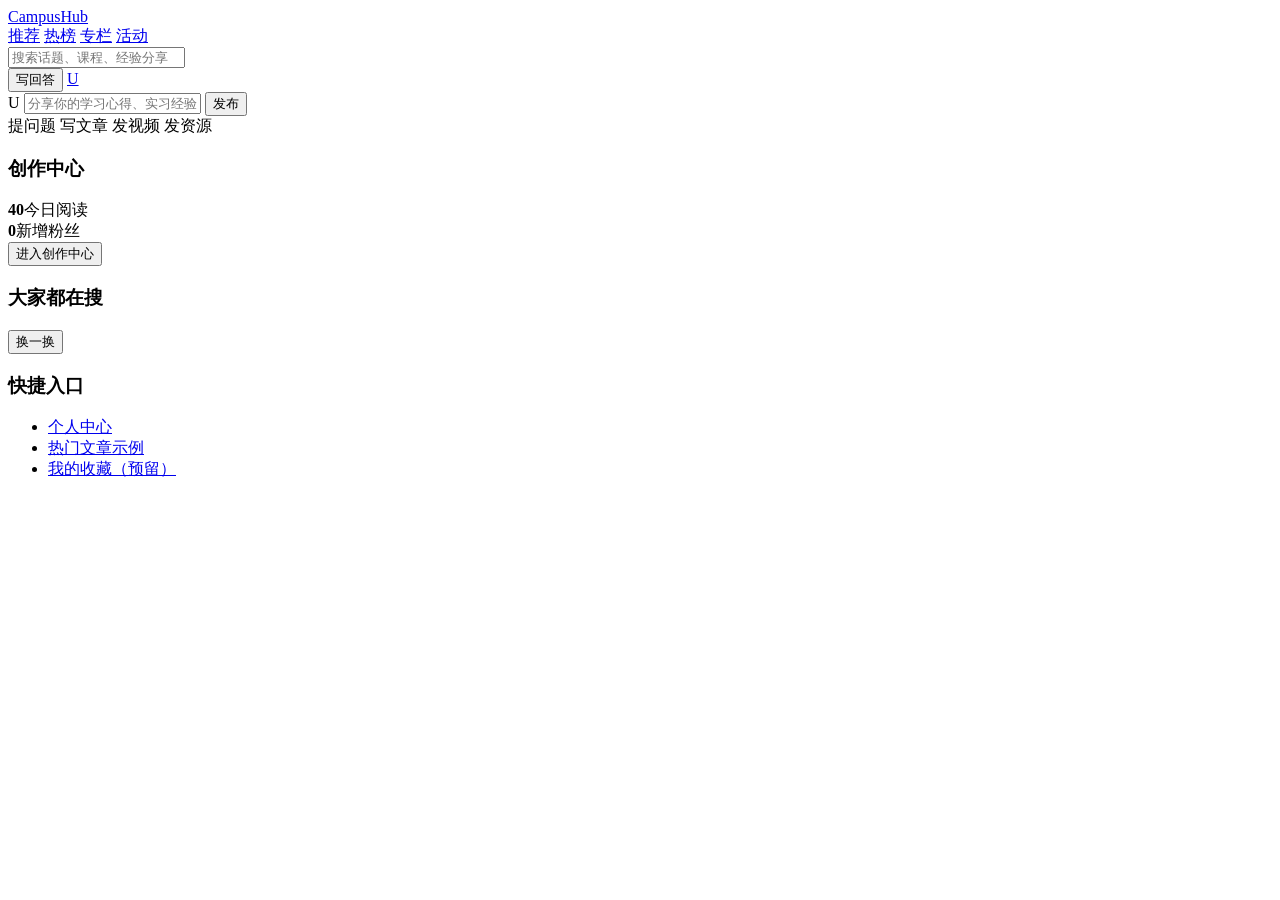
==== target/classes/static/home.html @ b7e5ff93 "insert post" ====
<!doctype html>
<html lang="zh-CN">
<head>
  <meta charset="UTF-8">
  <meta name="viewport" content="width=device-width, initial-scale=1.0">
  <title>校园知识社区 - 首页</title>
  <link rel="preconnect" href="https://fonts.googleapis.com">
  <link rel="preconnect" href="https://fonts.gstatic.com" crossorigin>
  <link href="https://fonts.googleapis.com/css2?family=Plus+Jakarta+Sans:wght@500;700&family=Noto+Sans+SC:wght@400;500;700&display=swap" rel="stylesheet">
  <link rel="stylesheet" href="/assets/css/style.css">
</head>
<body data-page="home">
  <header class="topbar">
    <div class="topbar-inner wrap">
      <a class="brand" href="/home.html">
        <span class="brand-mark"></span>
        <span class="brand-text">CampusHub</span>
      </a>
      <nav class="main-nav">
        <a data-nav="home" href="/home.html">推荐</a>
        <a href="#">热榜</a>
        <a href="#">专栏</a>
        <a href="#">活动</a>
      </nav>
      <div class="search">
        <input id="searchInput" placeholder="搜索话题、课程、经验分享">
      </div>
      <div class="actions">
        <button class="btn ghost">写回答</button>
        <a class="avatar" href="/profile.html">U</a>
      </div>
    </div>
  </header>

  <main class="wrap grid-home">
    <section class="left-col">
      <div class="compose card">
        <div class="compose-head">
          <span class="avatar tiny">U</span>
          <input placeholder="分享你的学习心得、实习经验或课程笔记...">
          <button class="btn primary">发布</button>
        </div>
        <div class="compose-tools">
          <span>提问题</span>
          <span>写文章</span>
          <span>发视频</span>
          <span>发资源</span>
        </div>
      </div>

      <div id="feed" class="feed"></div>
    </section>

    <aside class="right-col">
      <div class="card side-card">
        <h3>创作中心</h3>
        <div class="stats">
          <div><strong>40</strong><span>今日阅读</span></div>
          <div><strong>0</strong><span>新增粉丝</span></div>
        </div>
        <button class="btn block">进入创作中心</button>
      </div>

      <div class="card side-card">
        <div class="side-title-row">
          <h3>大家都在搜</h3>
          <button id="shuffleHot" class="link-btn">换一换</button>
        </div>
        <ul id="hotList" class="hot-list"></ul>
      </div>

      <div class="card side-card">
        <h3>快捷入口</h3>
        <ul class="quick-list">
          <li><a href="/profile.html">个人中心</a></li>
          <li><a href="/detail.html?id=1">热门文章示例</a></li>
          <li><a href="#">我的收藏（预留）</a></li>
        </ul>
      </div>
    </aside>
  </main>

  <script src="/assets/js/data.js"></script>
  <script src="/assets/js/app.js"></script>
  <script src="/assets/js/home.js"></script>
</body>
</html>
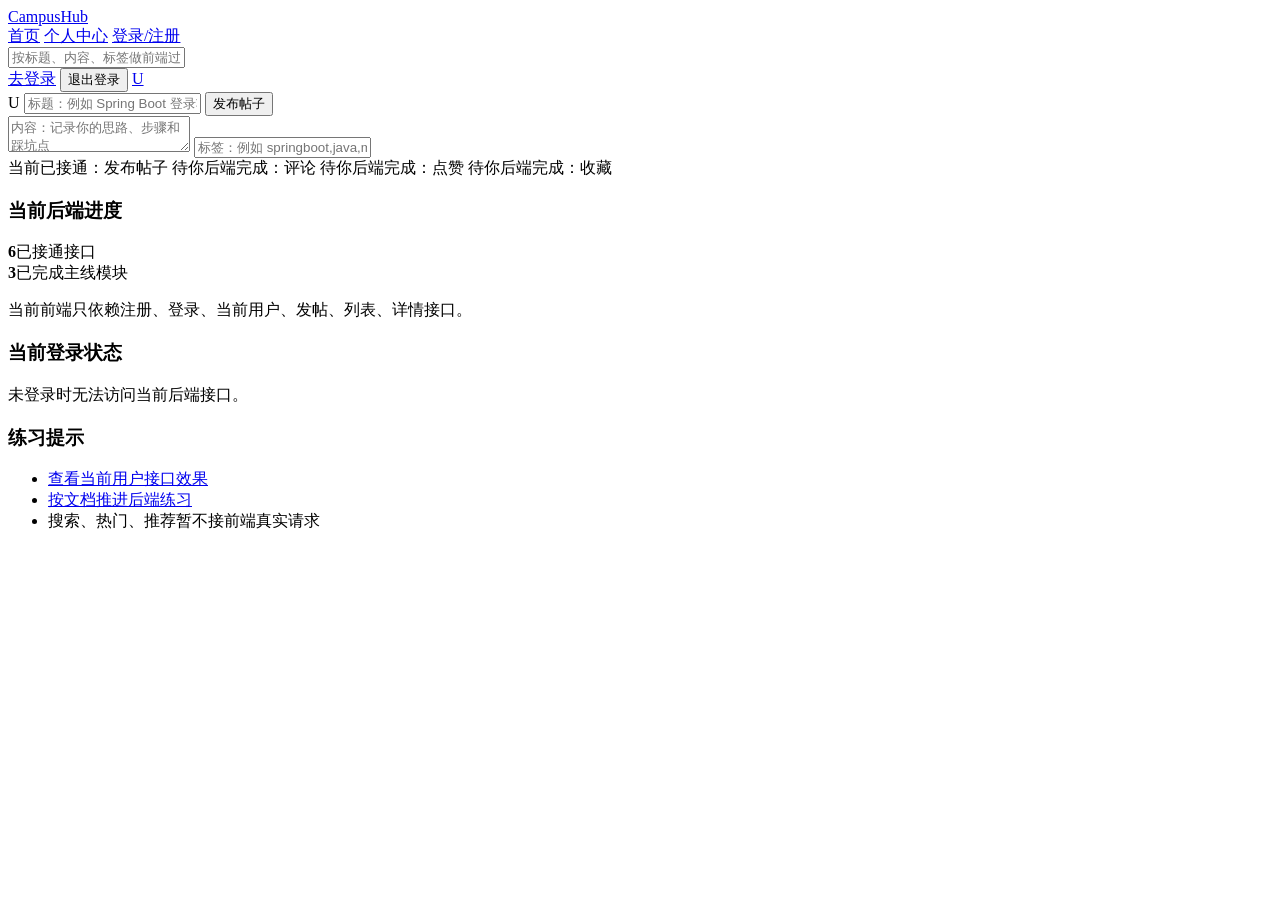
==== commit 54fbcc97: "readme" ====
--- a/target/classes/static/home.html
+++ b/target/classes/static/home.html
@@ -17,17 +17,17 @@
         <span class="brand-text">CampusHub</span>
       </a>
       <nav class="main-nav">
-        <a data-nav="home" href="/home.html">推荐</a>
-        <a href="#">热榜</a>
-        <a href="#">专栏</a>
-        <a href="#">活动</a>
+        <a data-nav="home" href="/home.html">首页</a>
+        <a data-nav="profile" href="/profile.html">个人中心</a>
+        <a href="/auth.html">登录/注册</a>
       </nav>
       <div class="search">
-        <input id="searchInput" placeholder="搜索话题、课程、经验分享">
+        <input id="searchInput" placeholder="按标题、内容、标签做前端过滤">
       </div>
       <div class="actions">
-        <button class="btn ghost">写回答</button>
-        <a class="avatar" href="/profile.html">U</a>
+        <a id="authLink" class="btn ghost" href="/auth.html">去登录</a>
+        <button id="logoutBtn" class="btn ghost hidden" type="button">退出登录</button>
+        <a id="avatarLink" class="avatar" href="/profile.html">U</a>
       </div>
     </div>
   </header>
@@ -36,16 +36,19 @@
     <section class="left-col">
       <div class="compose card">
         <div class="compose-head">
-          <span class="avatar tiny">U</span>
-          <input placeholder="分享你的学习心得、实习经验或课程笔记...">
-          <button class="btn primary">发布</button>
+          <span id="composeAvatar" class="avatar tiny">U</span>
+          <input id="postTitleInput" placeholder="标题：例如 Spring Boot 登录功能踩坑记录">
+          <button id="publishBtn" class="btn primary" type="button">发布帖子</button>
         </div>
+        <textarea id="postContentInput" class="compose-textarea" placeholder="内容：记录你的思路、步骤和踩坑点"></textarea>
+        <input id="postTagsInput" class="compose-tags" placeholder="标签：例如 springboot,java,mybatis">
         <div class="compose-tools">
-          <span>提问题</span>
-          <span>写文章</span>
-          <span>发视频</span>
-          <span>发资源</span>
+          <span>当前已接通：发布帖子</span>
+          <span>待你后端完成：评论</span>
+          <span>待你后端完成：点赞</span>
+          <span>待你后端完成：收藏</span>
         </div>
+        <p id="publishMessage" class="page-message"></p>
       </div>
 
       <div id="feed" class="feed"></div>
@@ -53,34 +56,34 @@
 
     <aside class="right-col">
       <div class="card side-card">
-        <h3>创作中心</h3>
+        <h3>当前后端进度</h3>
         <div class="stats">
-          <div><strong>40</strong><span>今日阅读</span></div>
-          <div><strong>0</strong><span>新增粉丝</span></div>
+          <div><strong>6</strong><span>已接通接口</span></div>
+          <div><strong>3</strong><span>已完成主线模块</span></div>
         </div>
-        <button class="btn block">进入创作中心</button>
+        <p class="muted side-note">当前前端只依赖注册、登录、当前用户、发帖、列表、详情接口。</p>
       </div>
 
       <div class="card side-card">
         <div class="side-title-row">
-          <h3>大家都在搜</h3>
-          <button id="shuffleHot" class="link-btn">换一换</button>
+          <h3>当前登录状态</h3>
         </div>
-        <ul id="hotList" class="hot-list"></ul>
+        <div id="currentUserCard" class="status-panel">
+          <p class="muted">未登录时无法访问当前后端接口。</p>
+        </div>
       </div>
 
       <div class="card side-card">
-        <h3>快捷入口</h3>
+        <h3>练习提示</h3>
         <ul class="quick-list">
-          <li><a href="/profile.html">个人中心</a></li>
-          <li><a href="/detail.html?id=1">热门文章示例</a></li>
-          <li><a href="#">我的收藏（预留）</a></li>
+          <li><a href="/profile.html">查看当前用户接口效果</a></li>
+          <li><a href="/docs/backend-practice-roadmap.md">按文档推进后端练习</a></li>
+          <li><span>搜索、热门、推荐暂不接前端真实请求</span></li>
         </ul>
       </div>
     </aside>
   </main>
 
-  <script src="/assets/js/data.js"></script>
   <script src="/assets/js/app.js"></script>
   <script src="/assets/js/home.js"></script>
 </body>
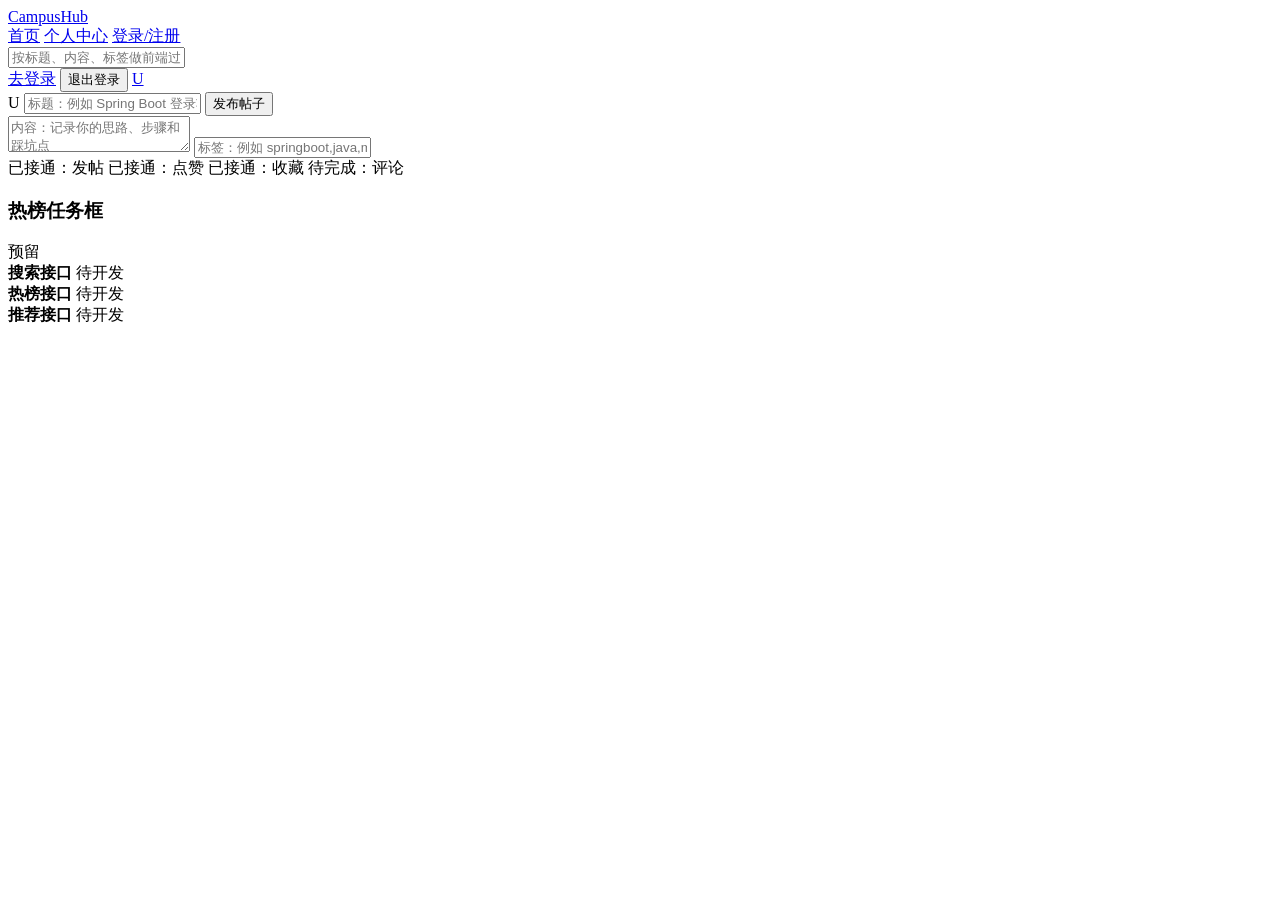
==== commit 746d9e08: "阿道夫" ====
--- a/target/classes/static/home.html
+++ b/target/classes/static/home.html
@@ -43,43 +43,38 @@
         <textarea id="postContentInput" class="compose-textarea" placeholder="内容：记录你的思路、步骤和踩坑点"></textarea>
         <input id="postTagsInput" class="compose-tags" placeholder="标签：例如 springboot,java,mybatis">
         <div class="compose-tools">
-          <span>当前已接通：发布帖子</span>
-          <span>待你后端完成：评论</span>
-          <span>待你后端完成：点赞</span>
-          <span>待你后端完成：收藏</span>
+          <span>已接通：发帖</span>
+          <span>已接通：点赞</span>
+          <span>已接通：收藏</span>
+          <span>待完成：评论</span>
         </div>
         <p id="publishMessage" class="page-message"></p>
       </div>
 
       <div id="feed" class="feed"></div>
+      <p id="feedMessage" class="page-message"></p>
     </section>
 
     <aside class="right-col">
-      <div class="card side-card">
-        <h3>当前后端进度</h3>
-        <div class="stats">
-          <div><strong>6</strong><span>已接通接口</span></div>
-          <div><strong>3</strong><span>已完成主线模块</span></div>
+      <div class="card side-card task-card">
+        <div class="side-title-row">
+          <h3>热榜任务框</h3>
+          <span class="task-badge">预留</span>
         </div>
-        <p class="muted side-note">当前前端只依赖注册、登录、当前用户、发帖、列表、详情接口。</p>
-      </div>
-
-      <div class="card side-card">
-        <div class="side-title-row">
-          <h3>当前登录状态</h3>
+        <div class="task-box">
+          <div class="task-row">
+            <strong>搜索接口</strong>
+            <span>待开发</span>
+          </div>
+          <div class="task-row">
+            <strong>热榜接口</strong>
+            <span>待开发</span>
+          </div>
+          <div class="task-row">
+            <strong>推荐接口</strong>
+            <span>待开发</span>
+          </div>
         </div>
-        <div id="currentUserCard" class="status-panel">
-          <p class="muted">未登录时无法访问当前后端接口。</p>
-        </div>
-      </div>
-
-      <div class="card side-card">
-        <h3>练习提示</h3>
-        <ul class="quick-list">
-          <li><a href="/profile.html">查看当前用户接口效果</a></li>
-          <li><a href="/docs/backend-practice-roadmap.md">按文档推进后端练习</a></li>
-          <li><span>搜索、热门、推荐暂不接前端真实请求</span></li>
-        </ul>
       </div>
     </aside>
   </main>
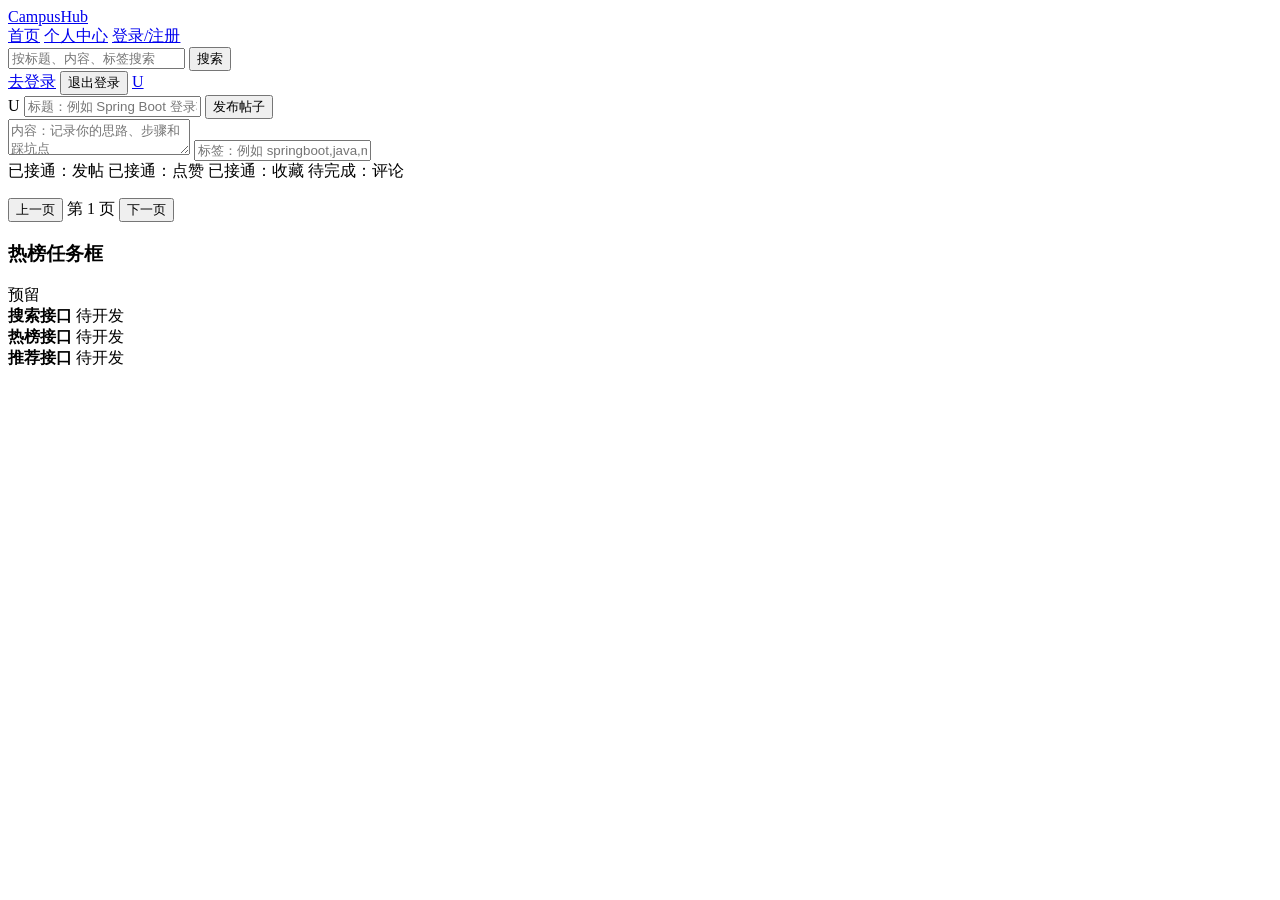
==== commit 2b95e9ac: "comment" ====
--- a/target/classes/static/home.html
+++ b/target/classes/static/home.html
@@ -22,7 +22,8 @@
         <a href="/auth.html">登录/注册</a>
       </nav>
       <div class="search">
-        <input id="searchInput" placeholder="按标题、内容、标签做前端过滤">
+        <input id="searchInput" placeholder="&#25353;&#26631;&#39064;&#12289;&#20869;&#23481;&#12289;&#26631;&#31614;&#25628;&#32034;">
+        <button id="searchBtn" class="btn primary" type="button">&#25628;&#32034;</button>
       </div>
       <div class="actions">
         <a id="authLink" class="btn ghost" href="/auth.html">去登录</a>
@@ -52,6 +53,11 @@
       </div>
 
       <div id="feed" class="feed"></div>
+      <div class="pagination">
+        <button id="prevPageBtn" class="btn ghost" type="button">上一页</button>
+        <span id="pageInfo" class="page-info">第 1 页</span>
+        <button id="nextPageBtn" class="btn ghost" type="button">下一页</button>
+      </div>
       <p id="feedMessage" class="page-message"></p>
     </section>
 
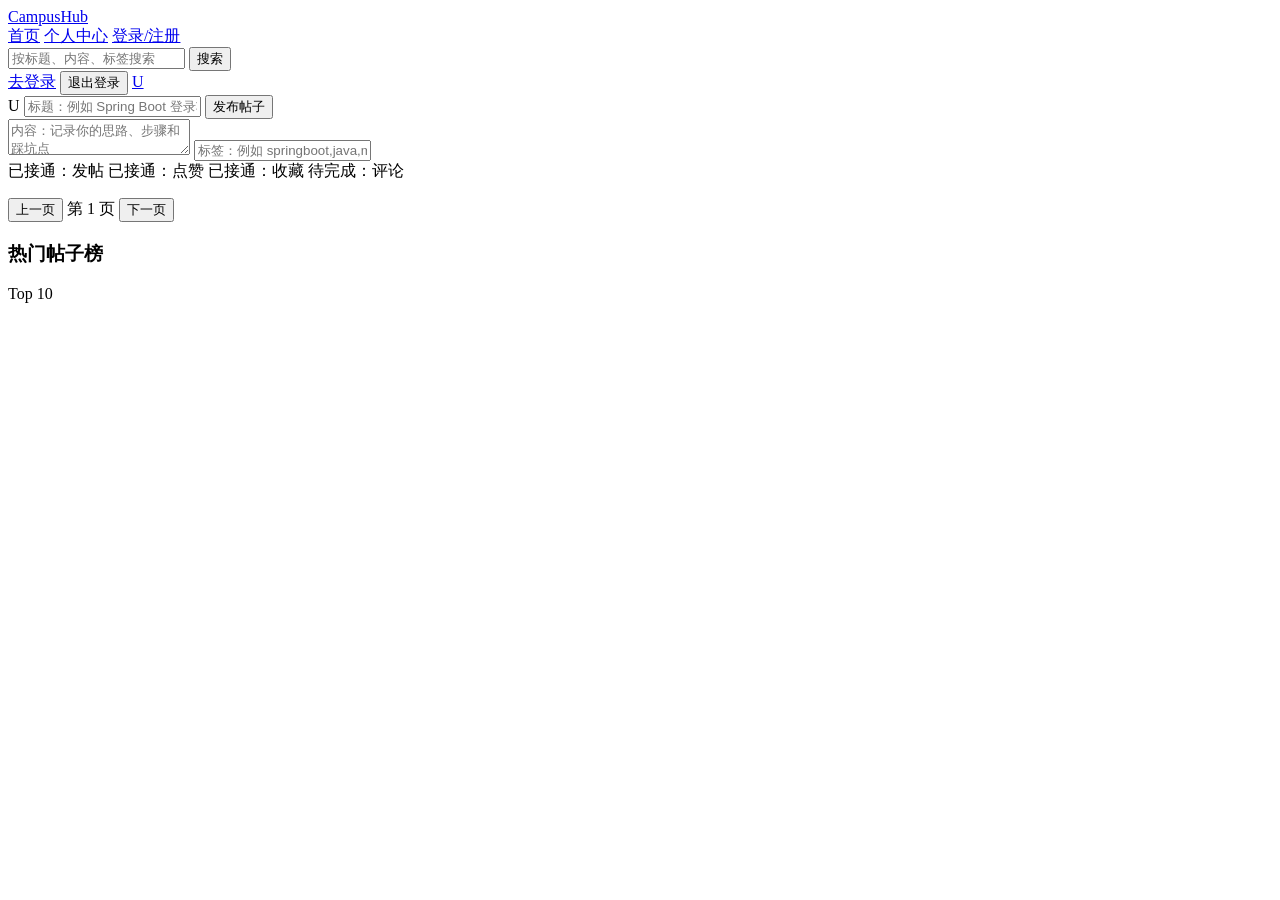
==== commit a3f4ff48: "hot" ====
--- a/target/classes/static/home.html
+++ b/target/classes/static/home.html
@@ -62,25 +62,13 @@
     </section>
 
     <aside class="right-col">
-      <div class="card side-card task-card">
+      <div class="card side-card hot-card">
         <div class="side-title-row">
-          <h3>热榜任务框</h3>
-          <span class="task-badge">预留</span>
+          <h3>&#28909;&#38376;&#24086;&#23376;&#27036;</h3>
+          <span class="task-badge">Top 10</span>
         </div>
-        <div class="task-box">
-          <div class="task-row">
-            <strong>搜索接口</strong>
-            <span>待开发</span>
-          </div>
-          <div class="task-row">
-            <strong>热榜接口</strong>
-            <span>待开发</span>
-          </div>
-          <div class="task-row">
-            <strong>推荐接口</strong>
-            <span>待开发</span>
-          </div>
-        </div>
+        <ol id="hotPostList" class="hot-list"></ol>
+        <p id="hotPostMessage" class="page-message"></p>
       </div>
     </aside>
   </main>
